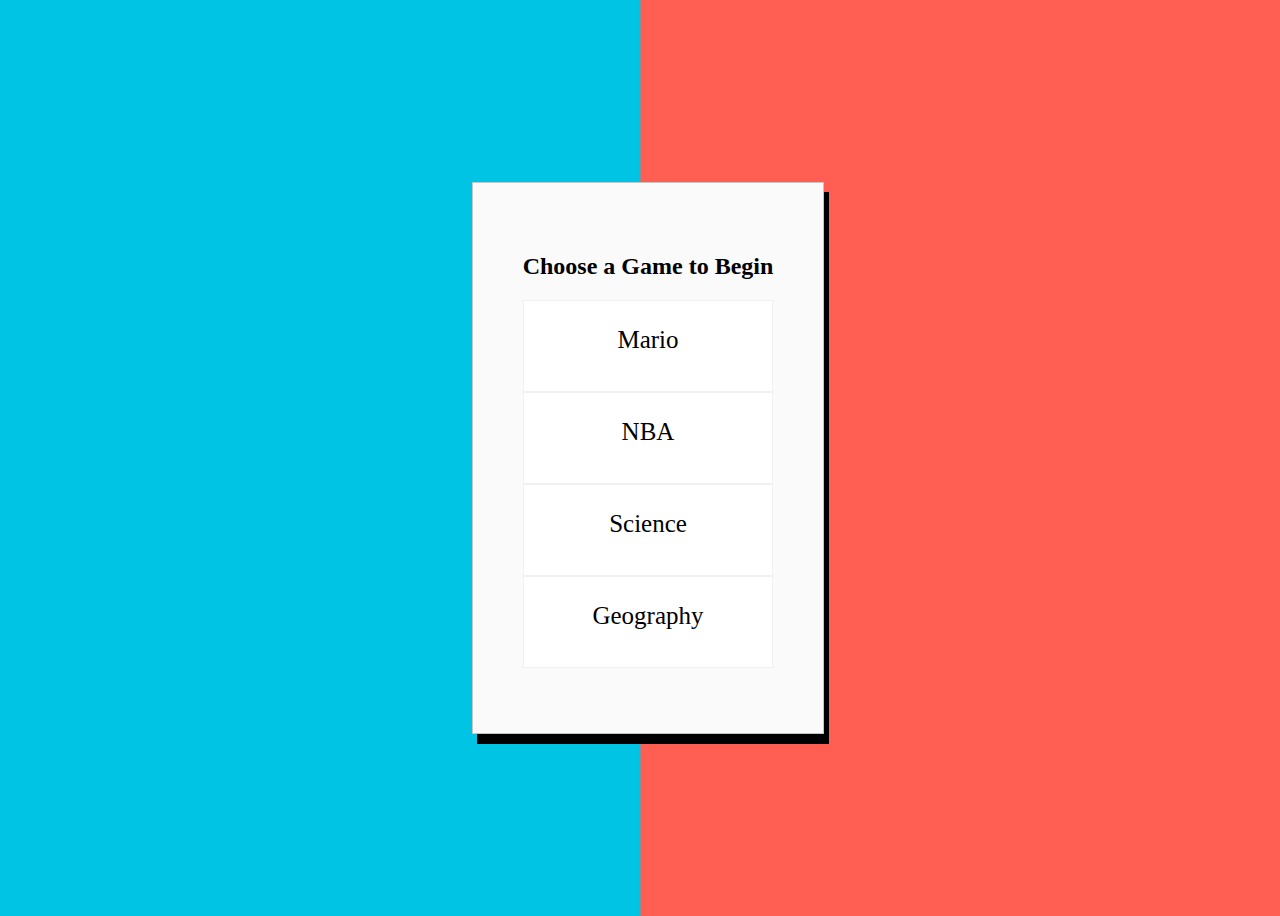
==== index.html @ f0ca62e8 "Add Background" ====
<!DOCTYPE html>
<html lang="en">
<head>
  <meta charset="UTF-8">
  <meta http-equiv="X-UA-Compatible" content="IE=edge">
  <meta name="viewport" content="width=device-width, initial-scale=1.0">
  <title>Trivia</title>
  <link rel="stylesheet" href="style.css">
</head>
<body id="home-page">
  
  <div id="front">
    <div class="frontpage">
      
      <h2 id="question-display">Choose a Game to Begin</h2>
      <div class="category-box">
        <p class="category" data-number= "1">Mario</p>
      </div>
      <div class="category-box">
        <p class="category" data-number= "2">NBA</p>
      </div><div class="category-box">
        <p class="category" data-number= "3">Science</p>
      </div><div class="category-box">
  
        <p class="category" data-number= "4">Geography</p>
      </div>
      
      </a>
    </div>
  </div>
      
    </div>
  </div>
</body>
</html>
---- style.css ----
/* :root{
  
  font-size: 62.5%;
  
  /* background-image: url("./images/embouchure.jpg"); */
/* } */ */

*{
  box-sizing: border-box;
  margin: 0;
  padding: 0;
}

#home-page{
  background-image: url("./images/switchBG.png");
  background-repeat: no-repeat;
  background-attachment: fixed;
  background-position: center;
}

.main{
  justify-content: center;
  align-items: center;
  text-align: center;
  width: 100vw;
  height: 100vh;
  margin: 0 auto;
  display: flex;
    
    
}

#front{
  justify-content: center;
  align-items: center;
  text-align: center;
  width: 100vw;
  height: 100vh;
  margin: 0 auto;
  display: flex;

}

.main-content{
  display: flex;
  flex-direction: column;
  justify-content: center;
  align-items: center;
  text-align: center;

}

h1 {
  font-size: 5.5rem;
}

/*Easy Medium Hard links*/

.link{
  text-decoration: none;
  font-size: 3.5rem;
  border: 1px solid;
}

#question-display {
  font-size: 1.5rem;
}

.hud-content {
  display: flex;
  flex-direction: column;
  justify-content: center;
  align-items: center;
  text-align: center;
  margin-top: -200px;
  
  background-color: rgb(0, 0, 0);
  opacity:0.8;
  color: aliceblue;
  /* position: relative;
  top: -200px;
  justify-content: center;
  align-items: center;
  background-color: antiquewhite;
  /* margin: 0 auto;
  margin-left: 65px;
  max-width: 300px; */

}

#score{
  font-size: 40px;
}

#hud-item{
  display:flex;
  flex-direction: column;
  padding: 10px;
}

#question-counter{
  font-size: 40px;
}

#hud-main-content{

}

#hud {
  display: flex;
  flex-direction: row;
  justify-content: space-between;
  font-size: 1rem;
  
}

.answers-box {
  display: flex;
  margin: 0;

  margin-bottom: .5rem;
  width: 100%;
  font-size: 2rem;
  border: .1rem solid rgb(241, 241, 241);
  background-color: rgb(255, 255, 255);
  color: rgb(0, 0, 0);
  max-width: 500px;
  box-shadow: 0 0.9rem 0 5.4rem 0 black;
}

.category-box{

  width: auto;
  font-size: 25px;
  height: 10vh;
  border: .1rem solid rgb(241, 241, 241);
  background-color: rgb(255, 255, 255);
  max-width: 500px;
  box-shadow: 0 0.9rem 0 5.4rem 0 black;
  

}

.category:hover{
  cursor: pointer;
  box-shadow: 0 0.9rem 0 5.4rem 0 black;
  transform: translateY(-.3rem);
  transition: transform 150ms;
}

.catagory{
  text-align: center;
  align-items: center;
  width: 100%;
  margin: auto;
  height: 100px;
}


.game-box .answers-box{
  /* margin-left: 150px; */
  margin: 0 auto;

}

.answers-box:hover {
  cursor: pointer;
  box-shadow: 0 0.9rem 0 5.4rem 0 black;
  transform: translateY(-.3rem);
  transition: transform 150ms;
}

.game-box {
  box-shadow: 5px 10px;
  /* border: 1px solid cornflowerblue; */
  padding: 50px;
  width: 75vw;
  box-shadow: 0 0.4rem 0 1.4rem 0 black;
  background-color: rgb(250, 250, 250);
  border: 1px solid rgb(197, 196, 196);
  margin-top: -170px;
  margin-bottom: 50px;
  
}

.frontpage{
  box-shadow: 5px 10px;
  /* border: 1px solid cornflowerblue; */
  padding: 50px;
  
  box-shadow: 0 0.4rem 0 1.4rem 0 black;
  background-color: rgb(250, 250, 250);
  border: 1px solid rgb(197, 196, 196);
  height: 50vh;
  
}

.answer{
  text-align: center;
  align-items: center;
  width: 100%;
  margin: auto;
  
}

.catagory{
  text-align: center;
  align-items: center;
  width: 100%;
  margin: auto;

}
.correct{
  background-color: rgb(3, 207, 3);

}

.wrong{
background-color: rgb(145, 2, 2);
}

button {
  display: flex;
  margin: auto;

}
a {
  
  text-decoration: none;

}


@media only screen and (max-width: 600px)  {

.game-box {
  display: flex;
  flex-direction: column;
  justify-content: center;
  align-items: center;
  text-align: center;
}

#hud{
  max-width: 500px;
}

#hud-item{
  display: flex;
  
  text-align: center;
}
.hud-content {
  display: flex;
  flex-direction: column;
  justify-content: center;
  align-items: center;
  text-align: center;
  margin-top: -200px;
  
  background-color: rgb(0, 0, 0);
  opacity:0.8;
  color: aliceblue;
  /* position: relative;
  top: -200px;
  justify-content: center;
  align-items: center;
  background-color: antiquewhite;
  /* margin: 0 auto;
  margin-left: 65px;
  max-width: 300px; */
}

.category-box{

  width: auto;
  font-size: 25px;
  height: 10vh;
  border: .1rem solid rgb(241, 241, 241);
  background-color: rgb(255, 255, 255);
  max-width: 500px;
  box-shadow: 0 0.9rem 0 5.4rem 0 black;
  

}

}
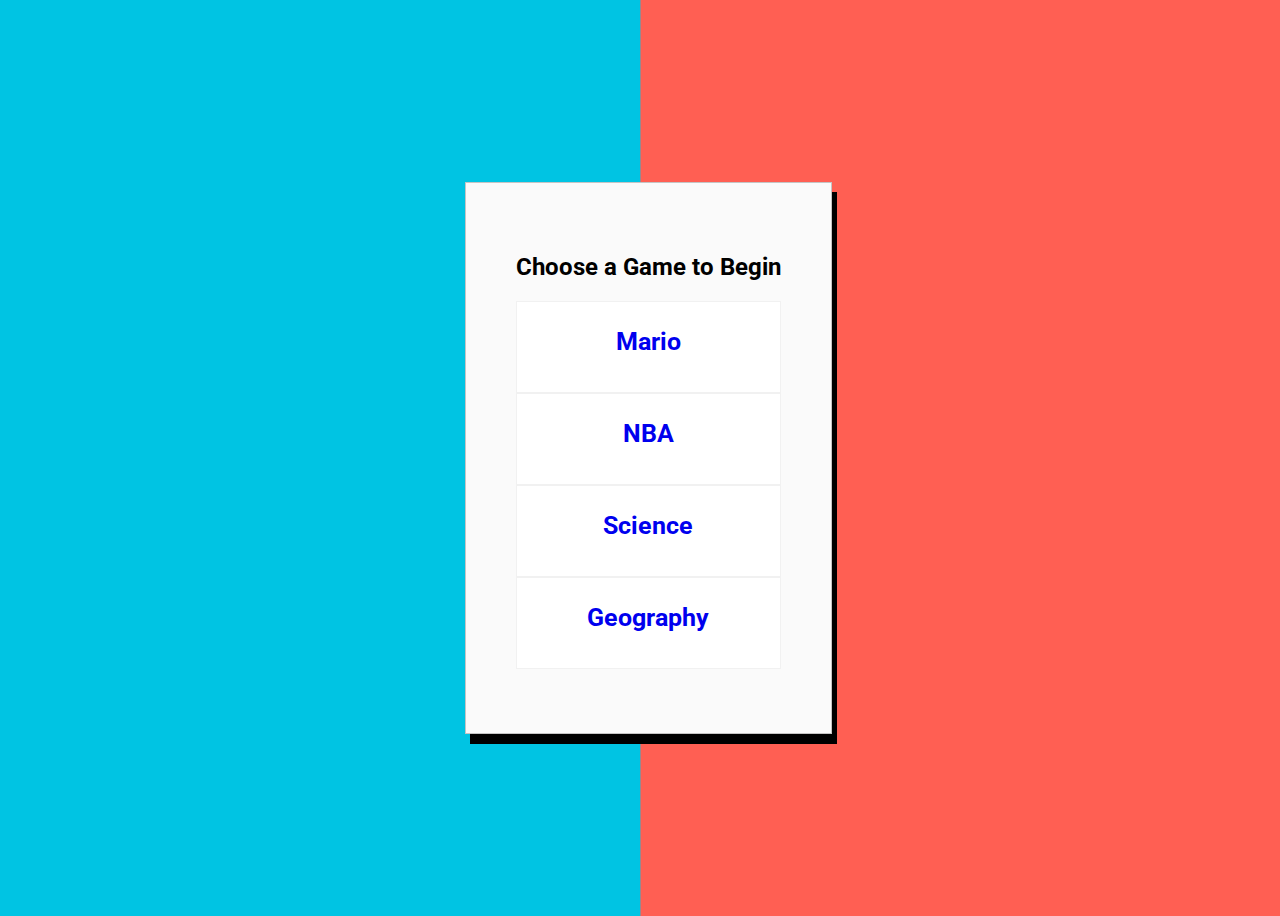
==== commit 94f5279c: "finish index design" ====
--- a/index.html
+++ b/index.html
@@ -1,28 +1,32 @@
 <!DOCTYPE html>
 <html lang="en">
 <head>
+  <style>
+    @import url('https://fonts.googleapis.com/css2?family=Press+Start+2P&family=Roboto:wght@100&family=VT323&display=swap');
+    </style>
   <meta charset="UTF-8">
   <meta http-equiv="X-UA-Compatible" content="IE=edge">
   <meta name="viewport" content="width=device-width, initial-scale=1.0">
-  <title>Trivia</title>
+  <title>Home</title>
   <link rel="stylesheet" href="style.css">
 </head>
+
 <body id="home-page">
-  
+
   <div id="front">
     <div class="frontpage">
       
       <h2 id="question-display">Choose a Game to Begin</h2>
-      <div class="category-box">
-        <p class="category" data-number= "1">Mario</p>
+      <div class="category-box" id="mario-banner">
+        <a href="./easy.html"><p class="category" data-number= "1">Mario</p></a>
       </div>
-      <div class="category-box">
-        <p class="category" data-number= "2">NBA</p>
-      </div><div class="category-box">
-        <p class="category" data-number= "3">Science</p>
+      <div class="category-box" id="nba-banner">
+        <a href="./basketball/basketball.html">  <p class="category" data-number= "2">NBA</p></a>
+      </div><div class="category-box" id="sci-banner">
+        <a href="./easy.html">  <p class="category" data-number= "3">Science</p></a>
       </div><div class="category-box">
   
-        <p class="category" data-number= "4">Geography</p>
+        <a href="./easy.html">  <p class="category" data-number= "4" id="geo-banner">Geography</p></a>
       </div>
       
       </a>
--- a/style.css
+++ b/style.css
@@ -9,6 +9,14 @@
   box-sizing: border-box;
   margin: 0;
   padding: 0;
+}
+
+body {
+  overflow-y: hidden; /* Hide vertical scrollbar */
+  overflow-x: hidden; /* Hide horizontal scrollbar */
+  
+  font-family: 'Roboto', sans-serif;
+  font-weight: bolder;
 }
 
 #home-page{
@@ -26,6 +34,7 @@
   height: 100vh;
   margin: 0 auto;
   display: flex;
+  
     
     
 }
@@ -92,6 +101,11 @@
   font-size: 40px;
 }
 
+#timer {
+ font-size: 20px; 
+ padding-top: 20px;
+}
+
 #hud-item{
   display:flex;
   flex-direction: column;
@@ -113,6 +127,8 @@
   font-size: 1rem;
   
 }
+
+
 
 .answers-box {
   display: flex;
@@ -137,8 +153,8 @@
   background-color: rgb(255, 255, 255);
   max-width: 500px;
   box-shadow: 0 0.9rem 0 5.4rem 0 black;
-  
-
+  color:rgb(0, 0, 0);
+  
 }
 
 .category:hover{
@@ -154,6 +170,7 @@
   width: 100%;
   margin: auto;
   height: 100px;
+  
 }
 
 
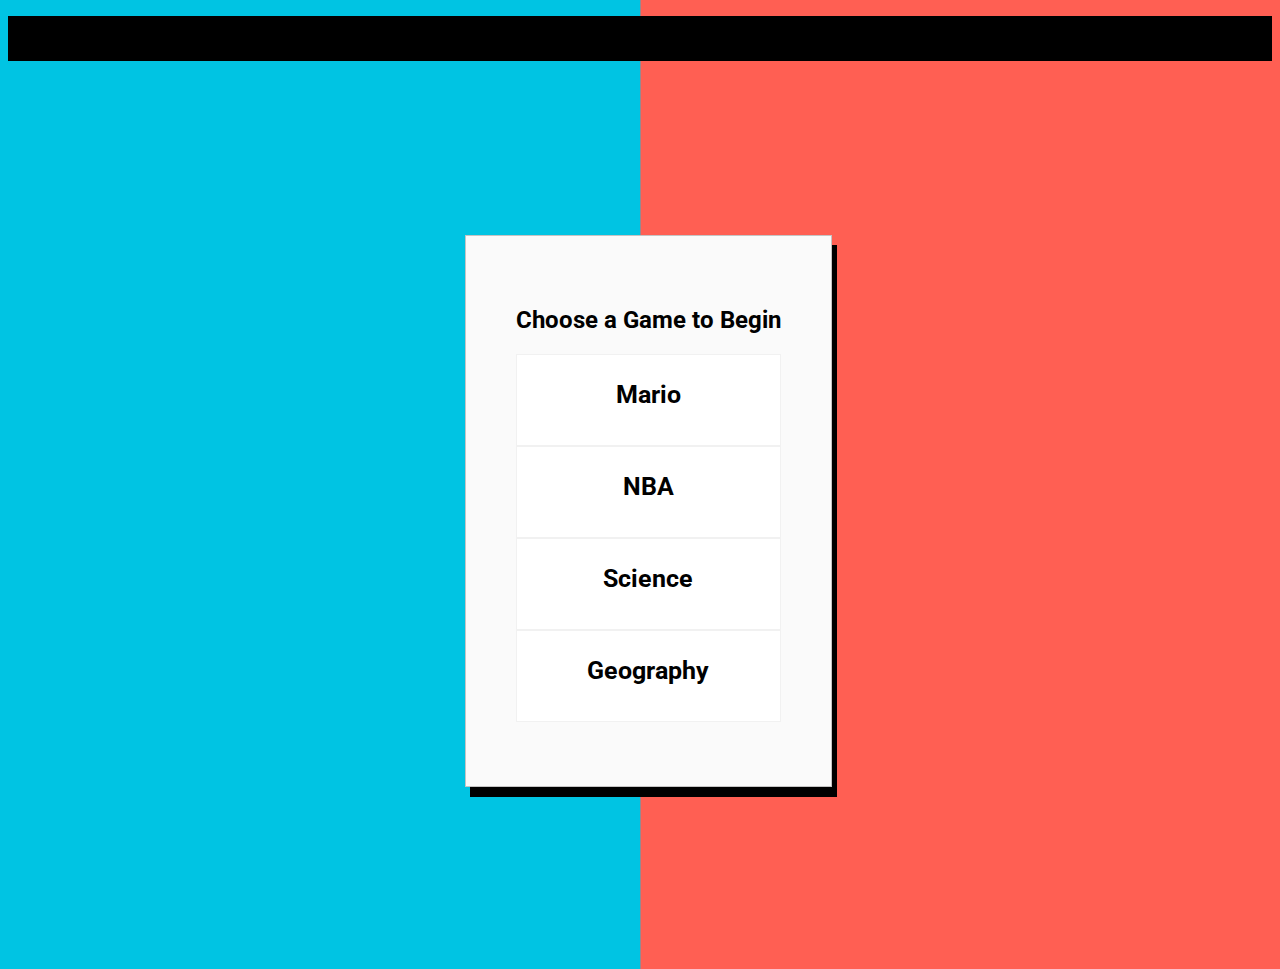
==== commit 7e35eca9: "Add Nav Bar" ====
--- a/index.html
+++ b/index.html
@@ -12,6 +12,9 @@
 </head>
 
 <body id="home-page">
+  <nav><ul>
+    <li>Home</li>
+  </ul></nav>
 
   <div id="front">
     <div class="frontpage">
@@ -23,10 +26,10 @@
       <div class="category-box" id="nba-banner">
         <a href="./basketball/basketball.html">  <p class="category" data-number= "2">NBA</p></a>
       </div><div class="category-box" id="sci-banner">
-        <a href="./easy.html">  <p class="category" data-number= "3">Science</p></a>
+        <a href="./science/science.html">  <p class="category" data-number= "3">Science</p></a>
       </div><div class="category-box">
   
-        <a href="./easy.html">  <p class="category" data-number= "4" id="geo-banner">Geography</p></a>
+        <a href="./geography/geo.html">  <p class="category" data-number= "4" id="geo-banner">Geography</p></a>
       </div>
       
       </a>
--- a/style.css
+++ b/style.css
@@ -247,6 +247,30 @@
 
 }
 
+a:link {
+  color: black;
+}
+
+a:visited {
+  color:black;
+}
+nav {
+  padding-bottom: 10px;
+  background-color: black;
+  
+}
+ul{
+  justify-content: center;
+  list-style: none;
+  display: flex;
+}
+
+li {
+  padding-right: 10px;
+}
+
+
+
 
 @media only screen and (max-width: 600px)  {
 
@@ -301,5 +325,10 @@
 
 }
 
-}
-
+/* ul{
+  justify-content: left;
+  display: flex;
+} */
+
+}
+
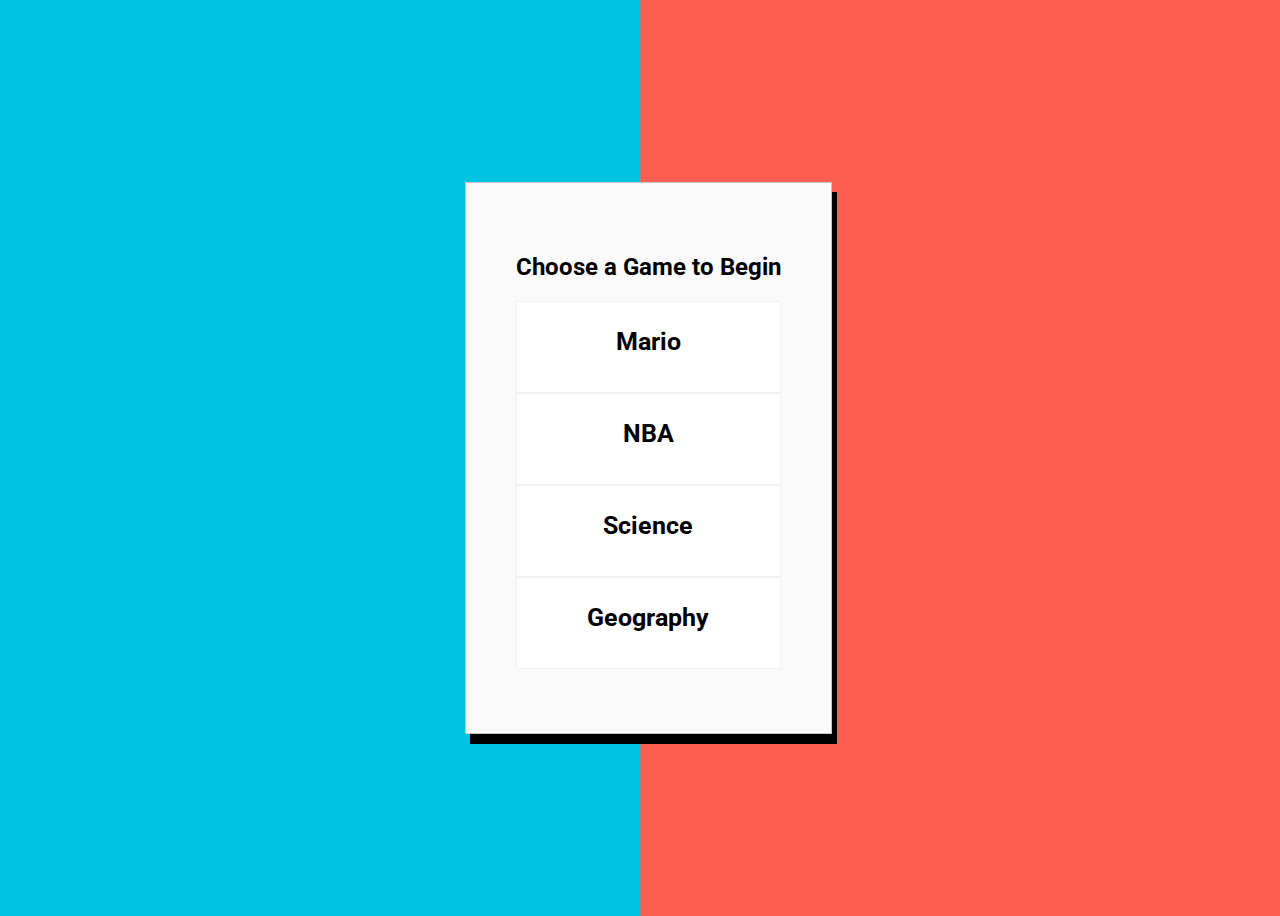
==== commit 45cb6a84: "Update all js files" ====
--- a/index.html
+++ b/index.html
@@ -12,9 +12,6 @@
 </head>
 
 <body id="home-page">
-  <nav><ul>
-    <li>Home</li>
-  </ul></nav>
 
   <div id="front">
     <div class="frontpage">
@@ -27,8 +24,7 @@
         <a href="./basketball/basketball.html">  <p class="category" data-number= "2">NBA</p></a>
       </div><div class="category-box" id="sci-banner">
         <a href="./science/science.html">  <p class="category" data-number= "3">Science</p></a>
-      </div><div class="category-box">
-  
+      </div><div class="category-box"> 
         <a href="./geography/geo.html">  <p class="category" data-number= "4" id="geo-banner">Geography</p></a>
       </div>
       
--- a/style.css
+++ b/style.css
@@ -17,15 +17,16 @@
   
   font-family: 'Roboto', sans-serif;
   font-weight: bolder;
-}
-
-#home-page{
   background-image: url("./images/switchBG.png");
   background-repeat: no-repeat;
   background-attachment: fixed;
   background-position: center;
 }
 
+#home-page{
+  
+}
+
 .main{
   justify-content: center;
   align-items: center;
@@ -82,6 +83,7 @@
   align-items: center;
   text-align: center;
   margin-top: -200px;
+  
   
   background-color: rgb(0, 0, 0);
   opacity:0.8;
@@ -256,7 +258,7 @@
 }
 nav {
   padding-bottom: 10px;
-  background-color: black;
+  
   
 }
 ul{
